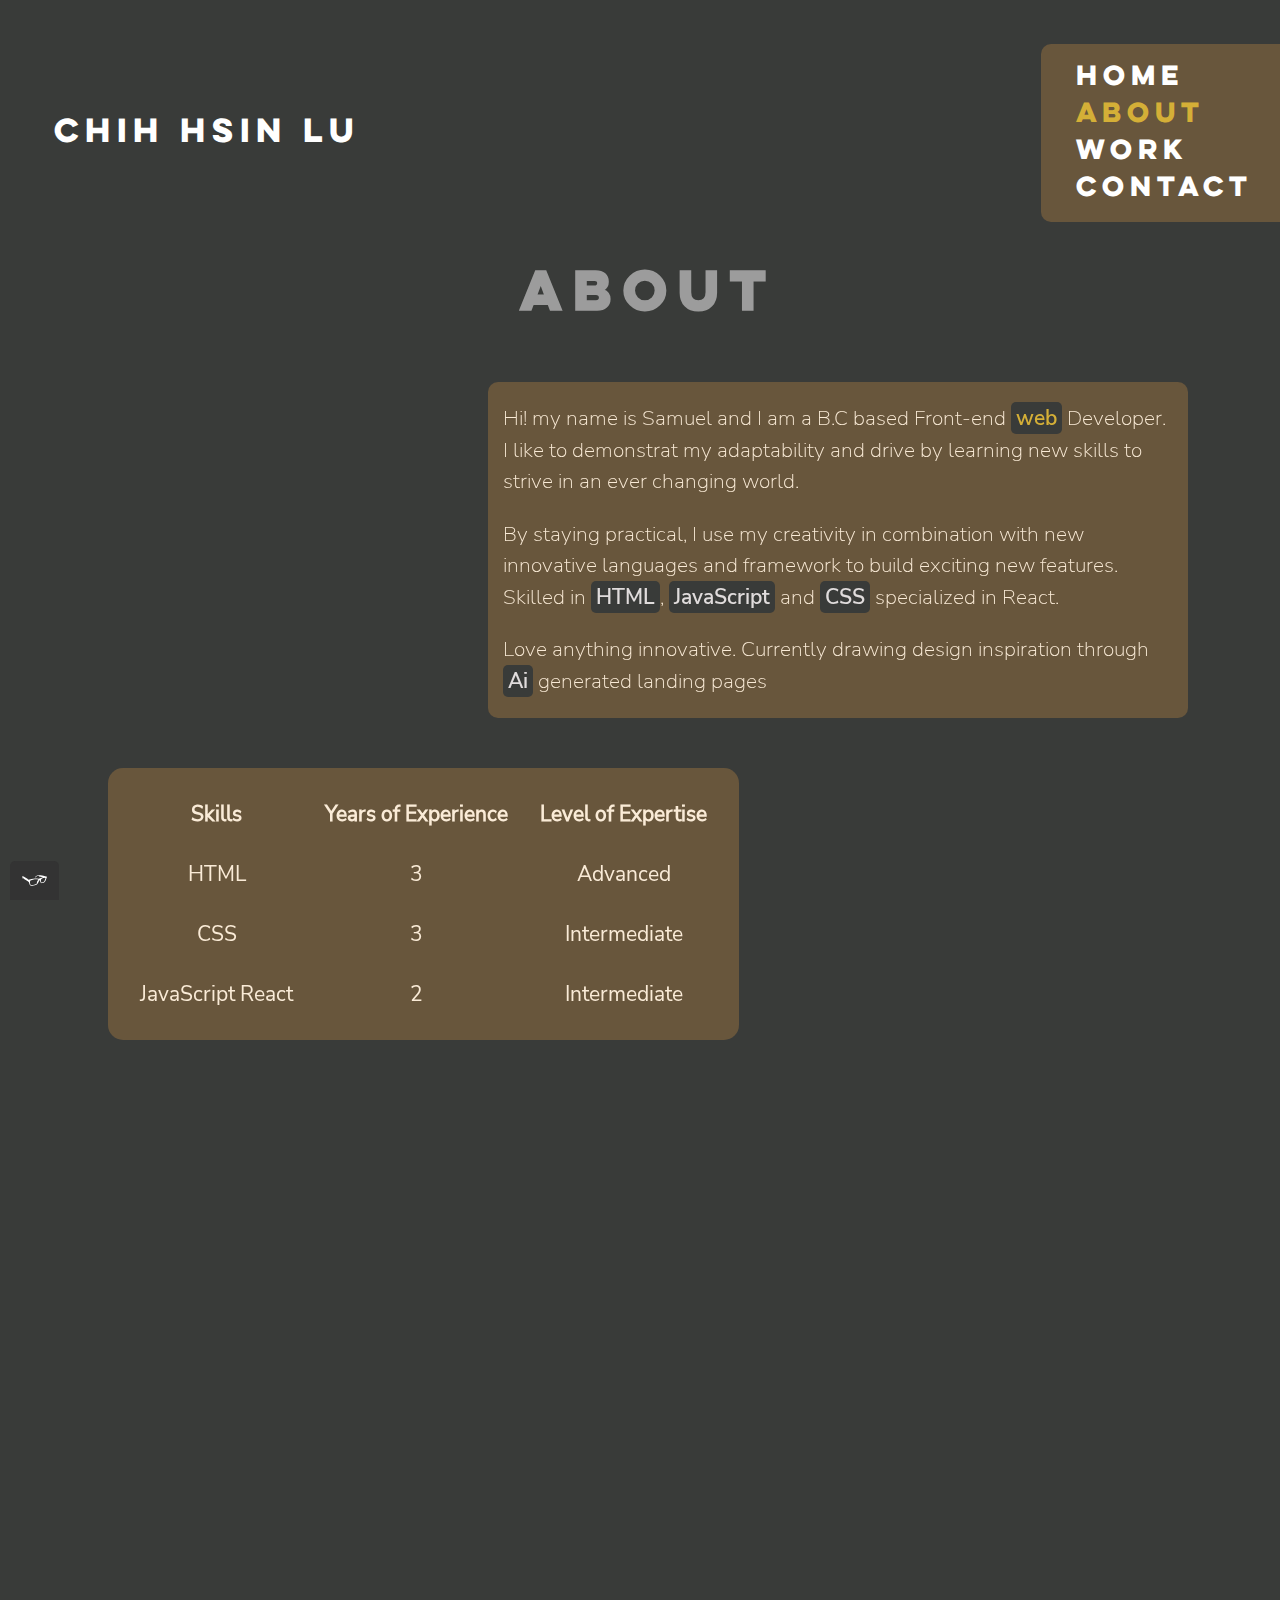
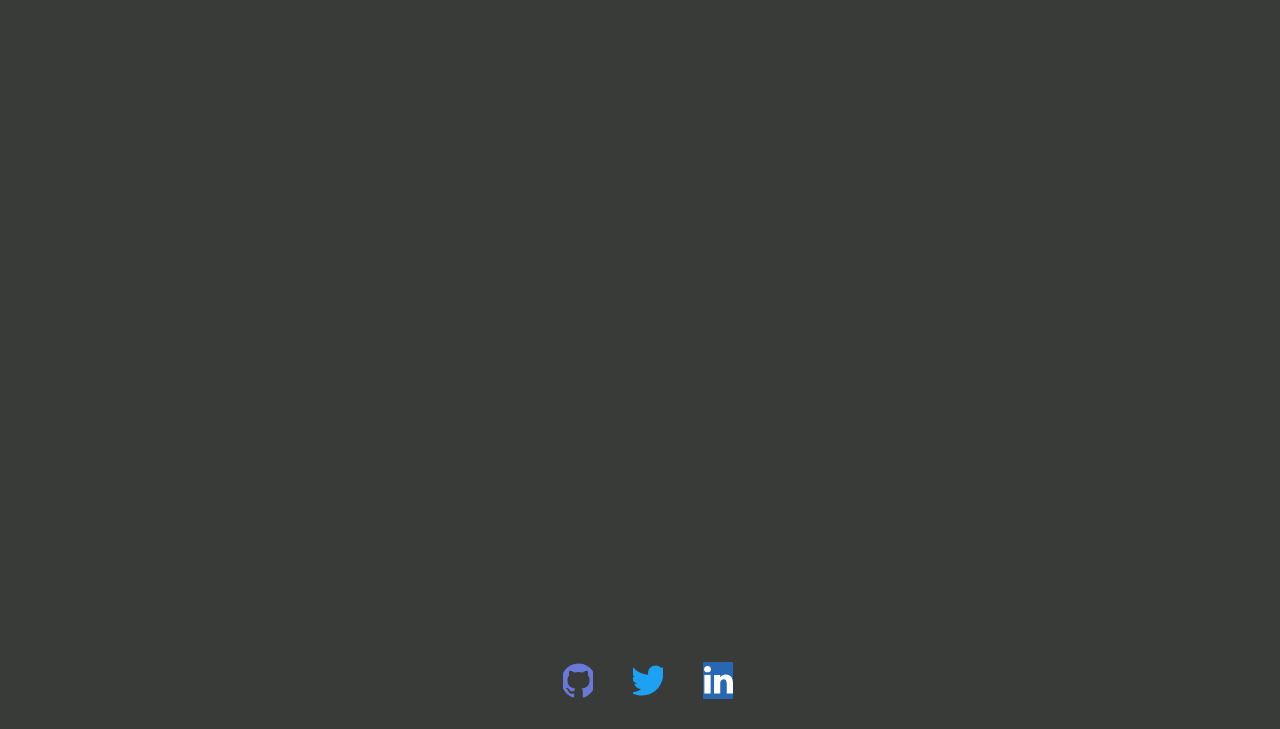
==== about.html @ c80d8beb "Initial commit" ====
<!DOCTYPE html>
<html>

<head>
    <meta charset="utf-8">
    <meta name="viewport" content="width=device-width, initial-scale=1">
    <title>CareerFoundary Task of Intro to Wwb Development</title>
    <link rel="shortcut icon" href="./img/favicon.jpg">
    <link rel="stylesheet" type="text/css"
        href="https://cdnjs.cloudflare.com/ajax/libs/normalize/8.0.1/normalize.min.css">
    <link rel="stylesheet" type="text/css" href="./css/global.css">
    <link rel="stylesheet" type="text/css" href="./css/about.css">
</head>

<body>
    <!--<div class="line-container">
        <svg class="path" viewBox="0 0 1143 3015" fill="none" preserveAspectRatio="xMidYMax meet">
            <path
                d="M965 0.5V854.5C965.5 882.5 955 938.8 909 940C863 941.2 328.167 940.5 66.5 940C45.3333 940.667 3.00002 959.3 3.00002 1028.5C3.00002 1097.7 3.00002 1548 3.00002 1764.5C2.50002 1796.5 14.5 1860.8 66.5 1862C118.5 1863.2 649.833 1862.5 909 1862H1079.5C1095.17 1861.83 1127.1 1879.8 1129.5 1953C1131.9 2026.2 1137.5 2442.17 1140 2641C1142.83 2660.33 1134.7 2699.5 1079.5 2701.5C1024.3 2703.5 702.167 2702.33 548 2701.5C525.5 2702.33 480.5 2720.2 480.5 2785C480.5 2849.8 480.5 2965.33 480.5 3015"
                stroke="#CBC424" stroke-width="5" />
        </svg>
    </div>-->
    <header class="header">
        <span class="branding">CHIH HSIN LU</span>
        <nav class="menubar" role="menubar">
            <ul>
                <li role="presentation">
                    <a class="navigation-list__item" role="menuitem" name="Home" href="index.html">Home</a>
                </li>
                <li role="presentation">
                    <a class="navigation-list__item--active" role="menuitem" name=" About" href="about.html">About</a>
                </li>
                <li role="presentation">
                    <a class="navigation-list__item" role="menuitem" name=" Work" href="work.html">Work</a>
                </li>
                <li role="presentation">
                    <a class="navigation-list__item" role="menuitem" name=" Contact" href="contact.html">Contact</a>
                </li>
            </ul>
        </nav>
    </header>
    <div class="arrangement">
        <h1>About</h1>
        <div class="index_profile">
            <div class="hidden" id="landing-spew">
                <p>
                    Hi! my name is Samuel and I am a B.C based Front-end <span id="gold-highlight">web</span> Developer.
                    I like to demonstrat my adaptability and drive by learning new skills to strive in an ever changing
                    world.
                </p>
                <p>
                    By staying practical,
                    I use my creativity in combination with new innovative languages and framework to build exciting new
                    features.
                    Skilled in
                    <span id="white-highlight">HTML</span>,
                    <span id="white-highlight">JavaScript</span> and
                    <span id="white-highlight">CSS</span> specialized in React.
                </p>
                <p>
                    Love anything innovative. Currently drawing design inspiration through
                    <span id="white-highlight">Ai</span> generated landing pages
                </p>
            </div>
        </div>
        <!--<span class="car">
                <svg viewBox="0 0 128 128" fill="none" id="car" onanimationend="this.setAttribute('visibility', 'hidden')">
                    <rect width="128" height="128" fill="url(#pattern0)" />
                    <defs>
                        <pattern id="pattern0" patternContentUnits="objectBoundingBox" width="1" height="1">
                            <use xlink:href="#image0_6_2" transform="scale(0.0078125)" />
                        </pattern>
                        <image id="image0_6_2" width="128" height="128"
                            xlink:href="[data-uri]" />
                    </defs>
                </svg>
            </span>-->


        <div class="index_profile">
            <table class="hidden" id="about_table">
                <thead>
                    <tr>
                        <th>Skills</th>
                        <th>Years of Experience</th>
                        <th>Level of Expertise</th>
                    </tr>
                </thead>
                <tbody>
                    <tr>
                        <td>HTML</td>
                        <td>3</td>
                        <td>Advanced</td>
                    </tr>
                    <tr>
                        <td>CSS</td>
                        <td>3</td>
                        <td>Intermediate</td>
                    </tr>
                    <tr>
                        <td>JavaScript React</td>
                        <td>2</td>
                        <td>Intermediate</td>
                    </tr>
                </tbody>
            </table>
        </div>

        <div class="index_profile">
            <div class="academic_section">
                <div class="hidden" id="academic">
                    <h4>
                        Academic Background
                    </h4>
                    <p>
                        My academic background in the Sciences has allowed me to work on cutting-edge research in the
                        field
                        of
                        organic radical batteries, and I am proud to have had my work published in the American Chemical
                        Society's journal on photosensitive dynamic compounds for MRI use.
                    </p>
                </div>

                <a href="https://doi.org/10.1021/acs.jpcb.9b03424" class="button hidden" id="acs" download target="_blank">
                    ACS Publication
                </a>
            </div>
        </div>
        <div class="index_profile" id="index_last">
            <div class="hidden" id="hobbies">
                <h4>
                    Hobbies
                </h4>
                <p>
                    My passion for the outdoors is something that I am very much drawn to, I have a great love for
                    hiking,
                    trail running, XC skiing, and climbing. I have spent many hours exploring the natural world and
                    these
                    experiences have helped to shape who I am as a person, and also allowed me to bring my own expertise
                    and
                    personal experience to bear in my professional roles.
                </p>
            </div>

            <div class="images">
                <img class="hidden hobby_img" src="./img/about_images/mtCokely.png" alt="mtCokely" id="mtCokely">

                <img class="hidden hobby_img" src="./img/about_images/deepwater_climbing.png" alt="deepwater_climbing"
                    id="deepwater_climbing">
                <img class="hidden hobby_img" src="./img/about_images/salmonSchool.JPEG" alt="salmonSchool"
                    id="salmonSchool">
            </div>


            <a href="files/cv.pdf" class="button hidden" id="cv_button" download target="_blank">Download my CV</a>
        </div>
    </div>


    <script>
        /*let path = document.querySelector('path')
        let pathLength = path.getTotalLength()

        path.style.strokeDasharray = pathLength + ' ' + pathLength;

        path.style.strokeDashoffset = pathLength;

        window.addEventListener('scroll', () => {
            var scrollPercentage = (document.documentElement.scrollTop + document.body.scrollTop) / (document.documentElement.scrollHeight - document.documentElement.clientHeight);
            var drawLength = pathLength * scrollPercentage;
            path.style.strokeDashoffset = pathLength - drawLength;
        })*/

        const observer = new IntersectionObserver((entries) => {
            entries.forEach((entry) => {
                console.log(entry)
                if (entry.isIntersecting) {
                    entry.target.classList.add('show')
                }/* else {
                    entry.target.classList.remove('show');
                }*/
            })
        })

        const hiddenElements = document.querySelectorAll('.hidden, .hidden2, images');
        hiddenElements.forEach((el) => observer.observe(el));

    </script>
</body>
<script src="js/tota11y.js"></script>

<footer>
    <!--Write a reusable function to replace the duplicated elements-->
    <a><img alt="github" src="./img/icons/github_icon.svg"></a>
    <a><img alt="twitter" src="./img/icons/twittericon.svg"></a>
    <a><img alt="linkedin" src="./img/icons/linkedin_icon.svg"></a>
</footer>

</html>
---- css/global.css ----
@import url(styles.css);

* {
    box-sizing: border-box;
}

header {
    display: flex;
    align-items: center;
    width: 100%;
    position: relative;
    z-index: 100;
    top: 0;
    height: 250px;
}

body {
    background-color: var(--bg-color);
    font-family: "NunitoSans";
    font-weight: 500;
    font-size: 21px;
    width: 100%;
}

h1 {
    font-family: "Lulo-1";
    color: var(--h1-color);
    font-size: 50px;
    font-weight: 700px;
}

h2 {
    font-family: "Lulo-1";
    font-size: 24px;
    font-weight: 700;
}

h3 {
    font-family: "Lulo-1";
    font-size: 18px;
    font-weight: 700;
}

a {
    text-decoration: none;
    color: var(--primary-color);
    font-family: "Lulo-1";
    font-size: 16px;
}

ul {
    list-style: none;
    background-color: var(--secondary-bg-color);
    width: 100%;
    padding: 15px;
    position: relative;
    border-bottom-left-radius: 10px;
    border-top-left-radius: 10px;
}

@supports (display: flex) {
    .branding {
        font-family: "Lulo-1";
        font-size: 30px;
        color: #fff;
        margin-right: auto;
        margin-left: 2%;
        padding: 20px;
    }

    .menubar {
        margin-left: auto;
        line-height: normal;
    }

    .navigation-list__item--active {
        color: var(--primary-color);
        font-family: "Lulo-1";
        font-size: 25px;
    }

    .navigation-list__item {
        color: #fff;
        font-size: 25px;
    }

    @media all and (max-width: 500px) {

        header {
            flex-direction: column;
        }

        .branding {
            display: none;
        }
        
        .navigation-list__item--active {
            font-size: 15px;
        }

        .navigation-list__item {
            font-size: 15px;
        }

    }
}

.global_hero {
    z-index: 10;
}

:is(.button, .button_primary) {
    border-radius: 50px;
    padding: 20px;
    box-shadow: 2px 2px 4px #000000;
    border: none;
    font-family: "Lulo-1";
    margin-block: 10px;
}

.button:hover,
.button:focus,
.button_primary:hover,
.button_primary:focus {
    color: #fff;
    background-color: #000000;
    transition: ease-in-out;
    transition-duration: 0.2s;
}

button:visited {
    /* visited link */
    color: #05676e;
}

button:active {
    /* selected link */
    color: #489c79;
}

footer {
    display: flex;
    justify-content: center;
    margin-block: 30px;
}

footer,
a {
    margin-inline: 20px;
}
---- css/about.css ----
@import url("fonts.css");

body{
    position: relative;
}

h1 {
    display: flex;
    justify-content: center;
    margin: auto;
}

.index_profile {
    display: inline-flex;
    justify-content: left;
    width: 100%;
    height: 100%;
}

#index_last{
    display: flex;
    flex-direction: column;
}

.arrangement {
    margin-inline: 50px;
    position: relative;
}

.arrangement :nth-child(1) {
    justify-content: center;
}

.arrangement :nth-child(2) {
    justify-content: right;
}
.arrangement :nth-child(3) {
    justify-content: left;
}

.arrangement :nth-child(4) {
    justify-content: right;
}


:is(#landing-spew, #academic, #hobbies) {
    margin: 50px;
    color: antiquewhite;
    padding-inline: 15px;
    font-family: "NunitoSans-xlight";
    line-height: 1.5;
    font-size: 21px;
    max-width: 700px;
    background-color: var(--secondary-bg-color);
    border-radius: 10px;
}

.academic_section {
    display: flex;
    flex-direction: column;
}

#gold-highlight {
    font-family: "NunitoSans-SemiBold";
    color: var(--primary-color);
    background-color: #393b39;
    padding-inline: 5px;
    padding-block: 2px;
    border-radius: 5px;
}
#acs {
    margin: 0 50px 0 auto;
}

:is(#acs, #cv_button) {
    background-color: var(--secondary-bg-color);
    max-width: 300px;
}

#white-highlight {
    font-family: "NunitoSans-SemiBold";
    color: rgb(224, 220, 220);
    background-color: var(--bg-color);
    padding-inline: 5px;
    padding-block: 2px;
    border-radius: 5px;
}

#about_table {
    color: antiquewhite;
    background-color: var(--secondary-bg-color);
    border-radius: 15px;
    padding: 15px;
    margin-left: 50px;
}

th,
td {
    padding: 15px;
    text-align: center;
}

.hobby_img {
    overflow: hidden;
    width: 300px;
    height: 200px;
    display: block;
    margin: 1rem;
    border: 5px solid var(--secondary-bg-color);
    border-radius: 10px;
    max-width: 300px;
    position: relative;
}

img {
    width: 100%;
    object-position: center;
    object-fit: cover;
    height: 100%;
}

.hidden{
    opacity: 0;
    filter: blur(5px);
    transform: translateX(-100%);
    transition: all 1s;
    transition-delay: 200ms;
}

.images{
    display: flex;
}

@media(prefers-reduced-motion) {
    .hidden {
        transition: none;
    }
}

.images :nth-child(2){
    transition-delay: 300ms;
}
.images :nth-child(3){
    transition-delay: 500ms;
}
.images :nth-child(4){
    transition-delay: 800ms;
}

#cv_button {
    margin: 50px auto;
}

.show {
    opacity: 1;
    filter: blur(0);
    transform: translateX(0);
}

.car {
    margin-top: -100px;
    width: 50px;
    height: 50px;
    overflow: hidden;
}

@keyframes cloud-move {
    from {
        transform: translate(0, 0);
    }

    to {
        transform: translate(100vw, 0);
    }
}

#car {
    animation: 15s cloud-move 1 normal linear;
}


@media all and (max-width: 1399px) {
    .line-container {
        display: none;
    }
}

.line-container {
    position: absolute;
    top: 0;
    right: 0;
    width: 70%;
    text-align: center;
    overflow: hidden;
    padding-inline: 100px;
    z-index: -10;
}


.path {
    display: inline-block;
    height: 100%;
    width: 100%;
}

footer {
    position: relative;
}
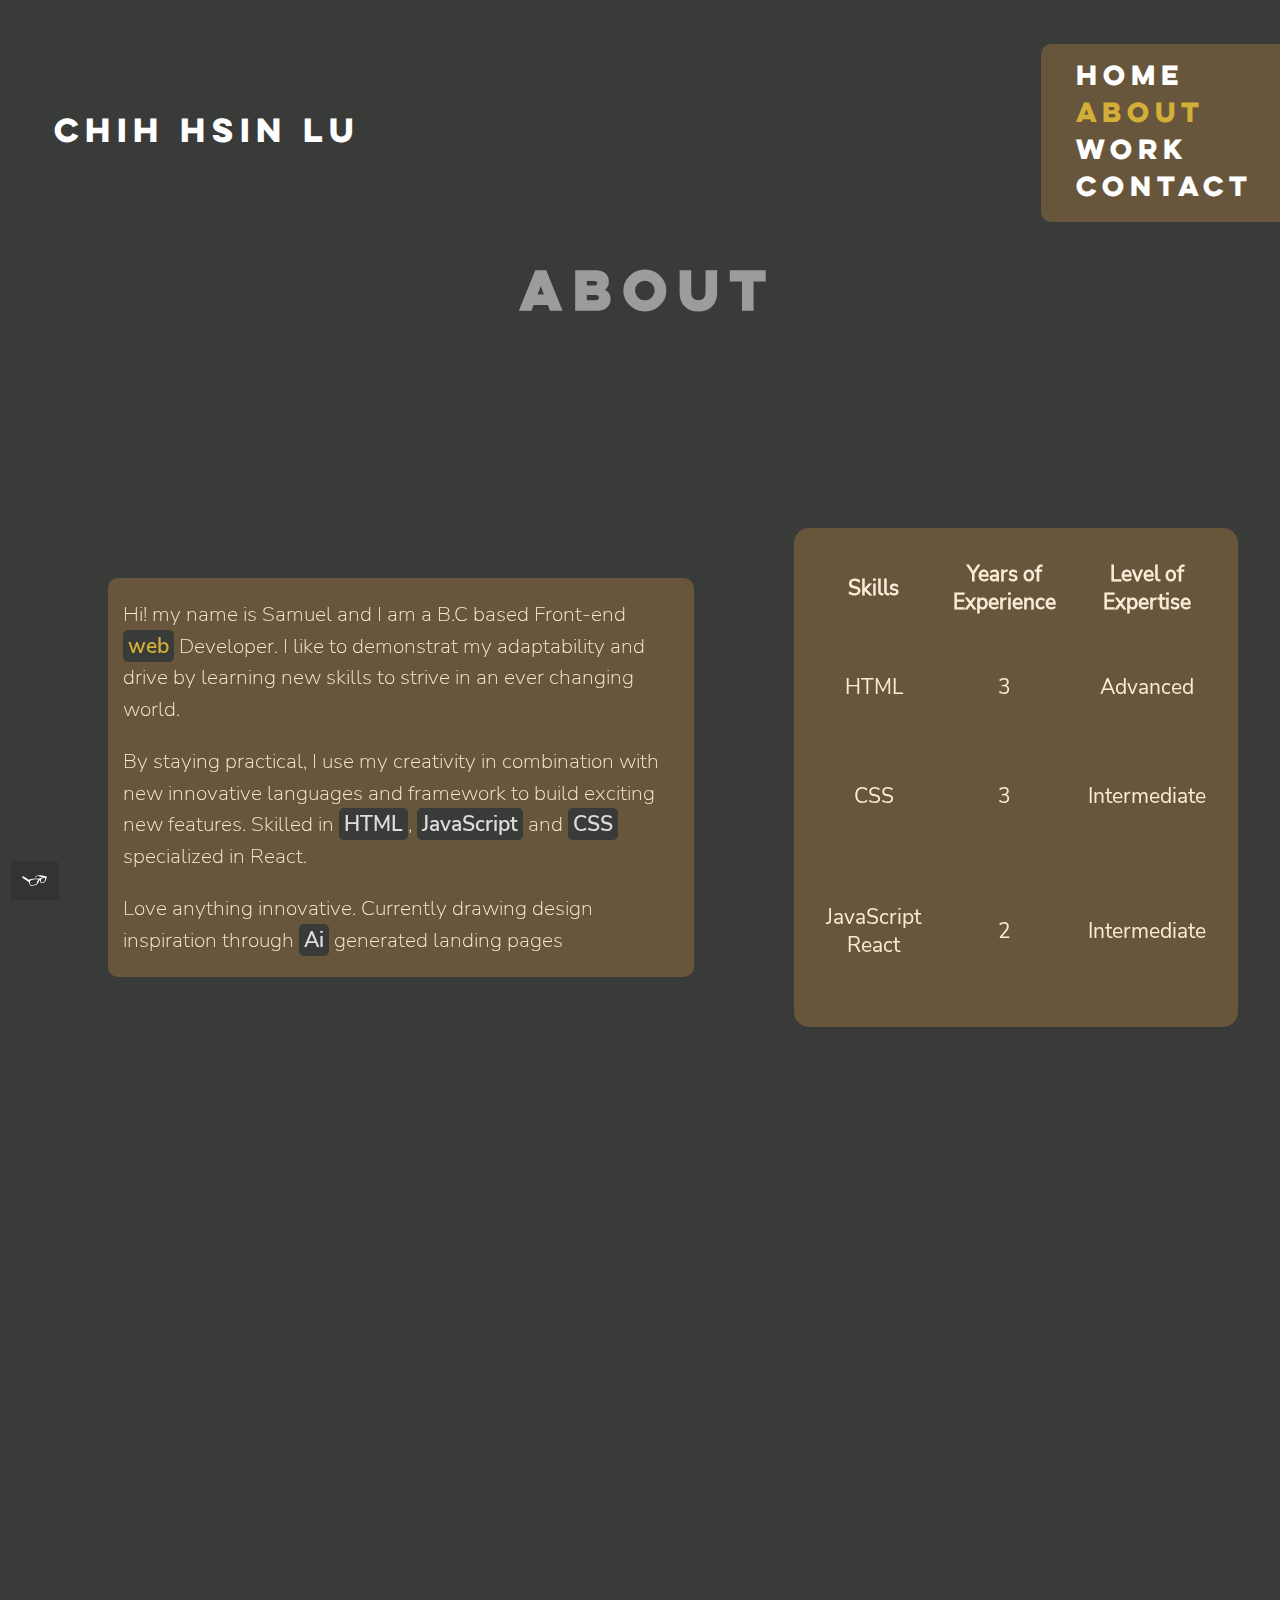
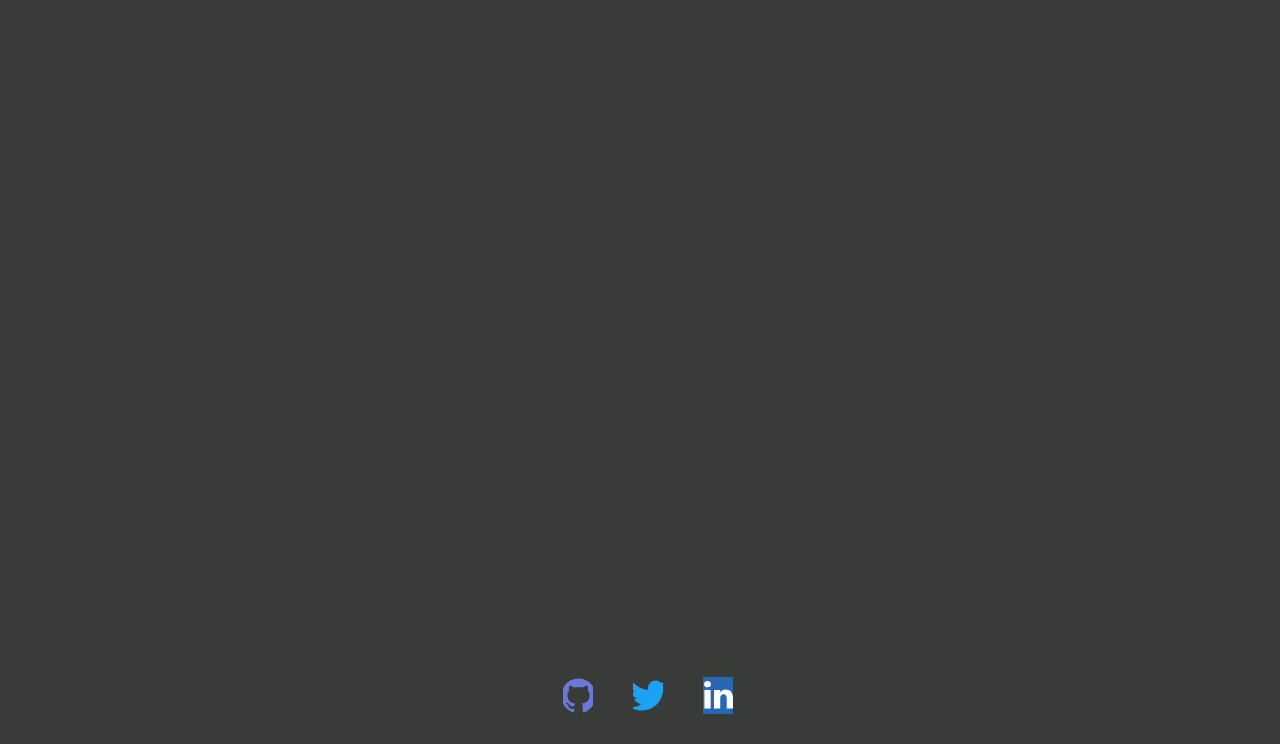
==== commit a46a8f1f: "Changed name tags to id tags in index, centred 1st child in about page" ====
--- a/about.html
+++ b/about.html
@@ -62,22 +62,7 @@
                     <span id="white-highlight">Ai</span> generated landing pages
                 </p>
             </div>
-        </div>
-        <!--<span class="car">
-                <svg viewBox="0 0 128 128" fill="none" id="car" onanimationend="this.setAttribute('visibility', 'hidden')">
-                    <rect width="128" height="128" fill="url(#pattern0)" />
-                    <defs>
-                        <pattern id="pattern0" patternContentUnits="objectBoundingBox" width="1" height="1">
-                            <use xlink:href="#image0_6_2" transform="scale(0.0078125)" />
-                        </pattern>
-                        <image id="image0_6_2" width="128" height="128"
-                            xlink:href="[data-uri]" />
-                    </defs>
-                </svg>
-            </span>-->
 
-
-        <div class="index_profile">
             <table class="hidden" id="about_table">
                 <thead>
                     <tr>
@@ -105,6 +90,21 @@
                 </tbody>
             </table>
         </div>
+        <!--<span class="car">
+                <svg viewBox="0 0 128 128" fill="none" id="car" onanimationend="this.setAttribute('visibility', 'hidden')">
+                    <rect width="128" height="128" fill="url(#pattern0)" />
+                    <defs>
+                        <pattern id="pattern0" patternContentUnits="objectBoundingBox" width="1" height="1">
+                            <use xlink:href="#image0_6_2" transform="scale(0.0078125)" />
+                        </pattern>
+                        <image id="image0_6_2" width="128" height="128"
+                            xlink:href="[data-uri]" />
+                    </defs>
+                </svg>
+        </span>-->
+
+        <div class="index_profile">
+        </div>
 
         <div class="index_profile">
             <div class="academic_section">
@@ -121,7 +121,8 @@
                     </p>
                 </div>
 
-                <a href="https://doi.org/10.1021/acs.jpcb.9b03424" class="button hidden" id="acs" download target="_blank">
+                <a href="https://doi.org/10.1021/acs.jpcb.9b03424" class="button hidden" id="acs" download
+                    target="_blank">
                     ACS Publication
                 </a>
             </div>
@@ -155,7 +156,6 @@
             <a href="files/cv.pdf" class="button hidden" id="cv_button" download target="_blank">Download my CV</a>
         </div>
     </div>
-
 
     <script>
         /*let path = document.querySelector('path')
--- a/css/about.css
+++ b/css/about.css
@@ -8,6 +8,7 @@
     display: flex;
     justify-content: center;
     margin: auto;
+    height: 30vh;
 }
 
 .index_profile {
@@ -32,7 +33,7 @@
 }
 
 .arrangement :nth-child(2) {
-    justify-content: right;
+    justify-content: center;
 }
 .arrangement :nth-child(3) {
     justify-content: left;
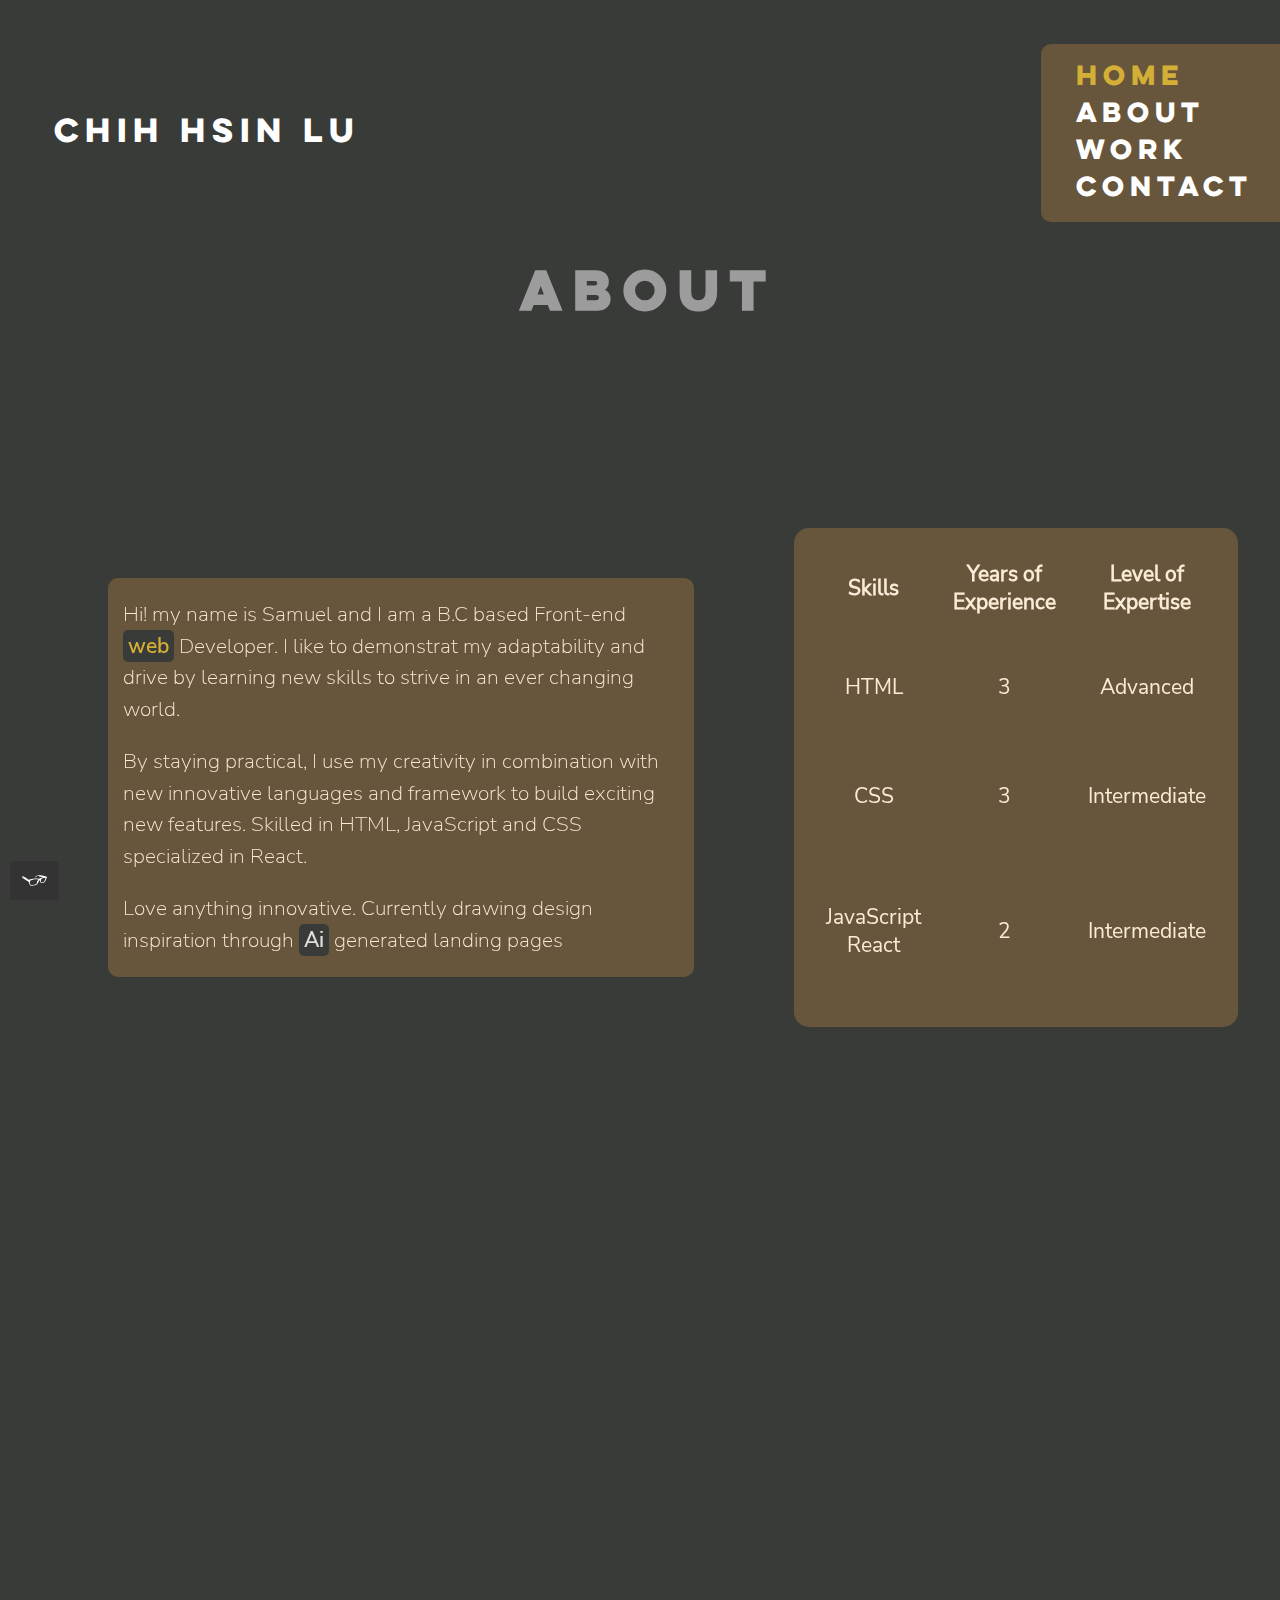
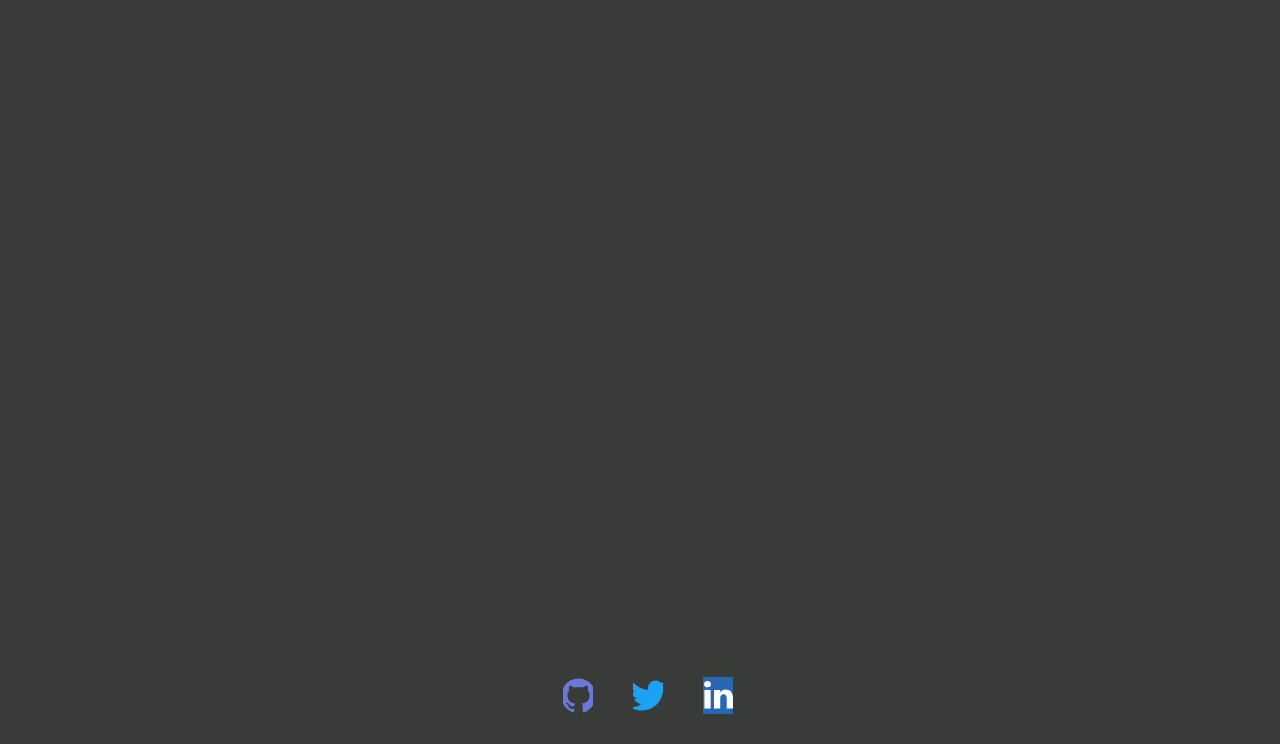
==== commit babe3dd0: "ran each page through html lint checker" ====
--- a/about.html
+++ b/about.html
@@ -1,5 +1,5 @@
 <!DOCTYPE html>
-<html>
+<html lang="en">
 
 <head>
     <meta charset="utf-8">
@@ -25,16 +25,16 @@
         <nav class="menubar" role="menubar">
             <ul>
                 <li role="presentation">
-                    <a class="navigation-list__item" role="menuitem" name="Home" href="index.html">Home</a>
+                    <a class="navigation-list__item--active" role="menuitem" id="home" href="index.html">Home</a>
                 </li>
                 <li role="presentation">
-                    <a class="navigation-list__item--active" role="menuitem" name=" About" href="about.html">About</a>
+                    <a class="navigation-list__item" role="menuitem" id="about" href="about.html">About</a>
                 </li>
                 <li role="presentation">
-                    <a class="navigation-list__item" role="menuitem" name=" Work" href="work.html">Work</a>
+                    <a class="navigation-list__item" role="menuitem" id="work" href="work.html">Work</a>
                 </li>
                 <li role="presentation">
-                    <a class="navigation-list__item" role="menuitem" name=" Contact" href="contact.html">Contact</a>
+                    <a class="navigation-list__item" role="menuitem" id="xcontact" href="contact.html">Contact</a>
                 </li>
             </ul>
         </nav>
@@ -53,9 +53,9 @@
                     I use my creativity in combination with new innovative languages and framework to build exciting new
                     features.
                     Skilled in
-                    <span id="white-highlight">HTML</span>,
-                    <span id="white-highlight">JavaScript</span> and
-                    <span id="white-highlight">CSS</span> specialized in React.
+                    <span class="white-highlight">HTML</span>,
+                    <span class="white-highlight">JavaScript</span> and
+                    <span class="white-highlight">CSS</span> specialized in React.
                 </p>
                 <p>
                     Love anything innovative. Currently drawing design inspiration through
@@ -186,14 +186,14 @@
         hiddenElements.forEach((el) => observer.observe(el));
 
     </script>
+    <script src="js/tota11y.js"></script>
+
+    <footer>
+        <!--Write a reusable function to replace the duplicated elements-->
+        <a><img alt="github" src="./img/icons/github_icon.svg"></a>
+        <a><img alt="twitter" src="./img/icons/twittericon.svg"></a>
+        <a><img alt="linkedin" src="./img/icons/linkedin_icon.svg"></a>
+    </footer>
 </body>
-<script src="js/tota11y.js"></script>
-
-<footer>
-    <!--Write a reusable function to replace the duplicated elements-->
-    <a><img alt="github" src="./img/icons/github_icon.svg"></a>
-    <a><img alt="twitter" src="./img/icons/twittericon.svg"></a>
-    <a><img alt="linkedin" src="./img/icons/linkedin_icon.svg"></a>
-</footer>
 
 </html>